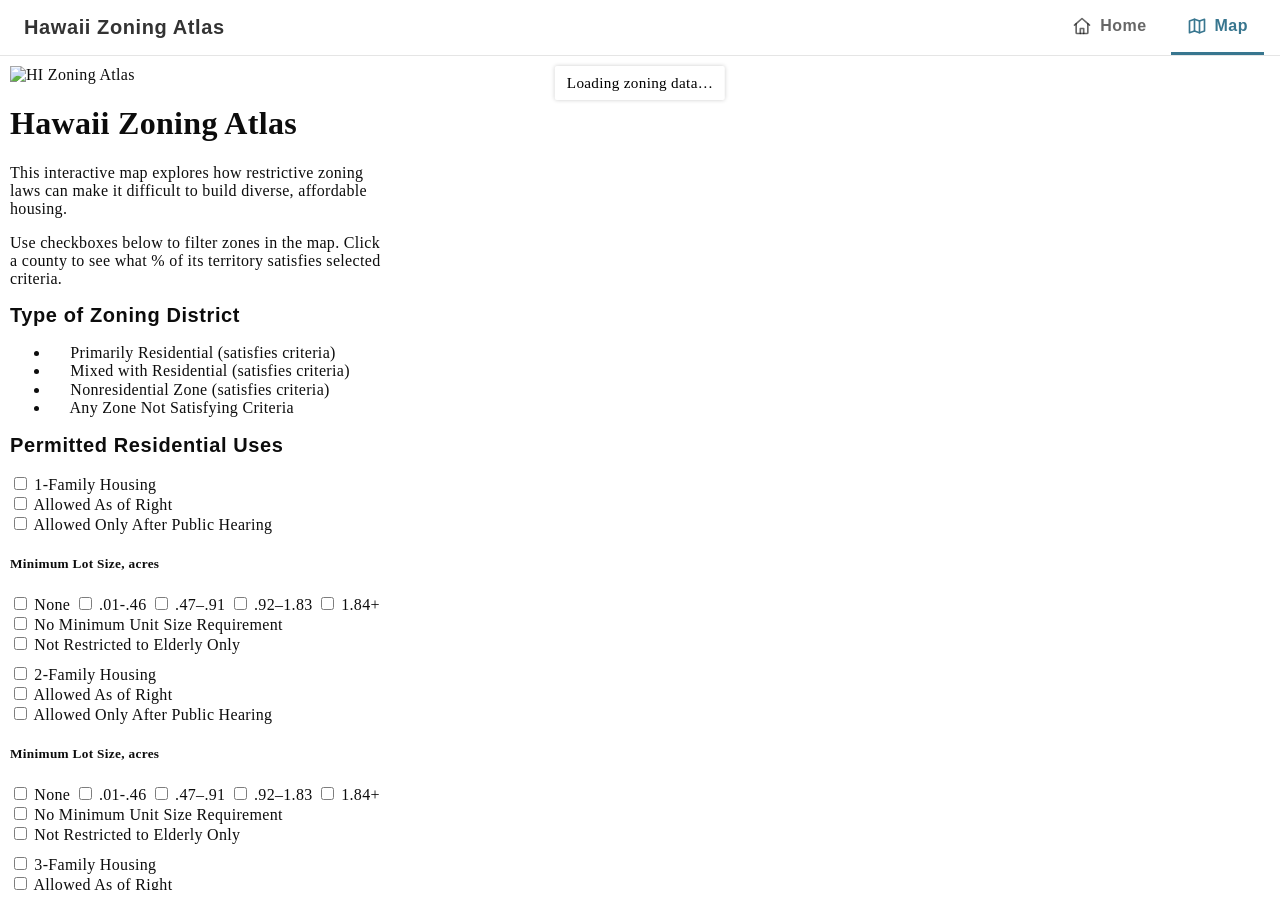
==== map/index.html @ 26841238 "Move the map to its own page at /map/ Co-Authored-By: Claude Opus 5.5 <noreply@anthropic.com>" ====
<!DOCTYPE html>
<html lang="en">

<head>
	<meta charset="utf-8" />
	<meta name="viewport" content="width=device-width, initial-scale=1.0" />
	<title>Map | Hawaii Zoning Atlas</title>
	<meta name="description"
		content="This interactive map explores how restrictive zoning laws can make it difficult to build diverse, affordable housing." />
	<!--  mic drop -->

	<!-- Paths start at the site's root, because this page lives at /map/ -->
	<link rel="shortcut icon" type="image/png" href="/favicon.png" />

	<link rel="stylesheet" href="https://unpkg.com/tachyons@4.12.0/css/tachyons.min.css" />
	<link rel="stylesheet" href="https://unpkg.com/leaflet@1.7.1/dist/leaflet.css" />
	<link rel="stylesheet" href="/style.css" />

	<script src="https://code.jquery.com/jquery-3.5.1.min.js"></script>
	<script src="https://unpkg.com/leaflet@1.7.1/dist/leaflet.js"></script>
	<script src="/scripts/leaflet-hash.js"></script>
	<script src="/scripts/leaflet-pattern.js"></script>
	<script src="/scripts/jquery.unserialize.js"></script>

	<!-- Driver.js for first-time tour -->
	<!-- Source: https://github.com/kamranahmedse/driver.js -->
	<script src="https://unpkg.com/driver.js@0.9.8/dist/driver.min.js"></script>
	<link rel="stylesheet" href="https://unpkg.com/driver.js@0.9.8/dist/driver.min.css"/>

	<!-- Load Esri Leaflet from CDN -->
	<script src="https://unpkg.com/esri-leaflet@2.5.2/dist/esri-leaflet.js"></script>

	<!-- Load Esri Leaflet Geocoder from CDN -->
	<link rel="stylesheet" href="https://unpkg.com/esri-leaflet-geocoder@2.3.3/dist/esri-leaflet-geocoder.css" />
	<script src="https://unpkg.com/esri-leaflet-geocoder@2.3.3/dist/esri-leaflet-geocoder.js"></script>

	<!-- Load Material icons -->
	<link href="https://fonts.googleapis.com/icon?family=Material+Icons" rel="stylesheet" />

	<!-- Typeface styling -->
	<link href="https://api.fontshare.com/v2/css?f[]=red-hat-display@700&f[]=zodiak@400&display=swap" rel="stylesheet">

	<!-- Google Analytics (gtag.js), set up in scripts/analytics.js -->
	<script src="/scripts/analytics.js" defer></script>

	<script src="/data/demographics.js"></script>
	<script src="/scripts/map.js"></script>
</head>

<body>
	<!-- Home · Map: a bottom tab bar on phones, the top bar on wider screens.
	     The same markup is in index.html. -->
	<nav class="tabBar" aria-label="Main">
		<a class="tabBarBrand" href="/">
			<img class="tabBarLogo" src="/img/hi-zoning-atlas-logo.png" alt="" />
			Hawaii Zoning Atlas
		</a>
		<ul class="tabList">
			<li>
				<a class="tabLink" href="/">
					<svg class="tabIcon" viewBox="0 0 24 24" fill="none" stroke="currentColor" stroke-width="2" stroke-linecap="round" stroke-linejoin="round" aria-hidden="true">
						<path d="m3 11 9-8 9 8" />
						<path d="M5 9.5V20a1 1 0 0 0 1 1h12a1 1 0 0 0 1-1V9.5" />
						<path d="M10 21v-6h4v6" />
					</svg>
					<span>Home</span>
				</a>
			</li>
			<li>
				<a class="tabLink" href="/map/" aria-current="page">
					<svg class="tabIcon" viewBox="0 0 24 24" fill="none" stroke="currentColor" stroke-width="2" stroke-linecap="round" stroke-linejoin="round" aria-hidden="true">
						<path d="M9 4 3 6v14l6-2 6 2 6-2V4l-6 2-6-2z" />
						<path d="M9 4v14" />
						<path d="M15 6v14" />
					</svg>
					<span>Map</span>
				</a>
			</li>
		</ul>
	</nav>

	<main>
	<div id="map" class="vw-100 vh-100"></div>

	<!-- Loading and error messages for the zoning data, announced to screen readers -->
	<p class="mapStatus" id="mapStatus" role="status">Loading zoning data…</p>

	<!-- Phones: announces the overlay status while the closed drawer hides it (see syncOverlayAnnouncement) -->
	<p class="clip" id="overlayStatusAnnounce" role="status"></p>

	<div class="pa3 shadow-1 dn bg-white" id="activeAreaCalculator"></div>

	<div id="sidebar" class="pa3 br1">
		<!-- Phones only: opens and closes the sidebar as a drawer (see setDrawerOpen) -->
		<button type="button" id="drawerToggle" aria-expanded="false" aria-controls="HiZoningAtlas">
			<span class="material-icons" aria-hidden="true">expand_less</span>
			<span class="drawerLabel">Filters &amp; overlays</span>
			<span id="drawerFilterCount"></span>
		</button>

		<div id="HiZoningAtlas">
		<div class="cf">
			<img class="sidebarLogo" src="/img/hi-zoning-atlas-logo.png" alt="HI Zoning Atlas" />
		</div>

		<h1 class="f3 mv2 black-90 dn">Hawaii Zoning Atlas</h1>

		<p class="f5 mv2">
			This interactive map explores how restrictive zoning laws can make it
			difficult to build diverse, affordable housing.
		</p>

		<p class="f6 mv2">
			Use checkboxes below to filter zones in the map. Click a county to see
			what % of its territory satisfies selected criteria.
		</p>

		<form id="form" class="f6 lh-title">
			<input type="hidden" name="townActive" value="" />

			<div id="TypeOfZoningDistrict">
				<h2 class="f5 mb1 black-40">Type of Zoning District</h2>

				<ul id="legend" class="list pl0 mt0">
					<li>
						<span class="square" title="R"></span> Primarily Residential
						<span class="black-40 i">(satisfies criteria)</span>
					</li>
					<li>
						<span class="square" title="M"></span> Mixed with Residential
						<span class="black-40 i">(satisfies criteria)</span>
					</li>
					<li>
						<span class="square" title="N"></span> Nonresidential Zone
						<span class="black-40 i">(satisfies criteria)</span>
					</li>
					<li>
						<span class="square" title="NS"></span> Any Zone Not Satisfying
						Criteria
					</li>
				</ul>
			</div>

			<div id="PermittedResidentialUses">
				<div class="cf mv1">
					<h2 class="f5 mv0 black-40 fl" id="PermittedResidentialUses">
						Permitted Residential Uses
					</h2>
					<!-- Shown while a housing filter or a county is active (see updateResetButton) -->
					<button type="button" class="fr pa0 bn material-icons dim black-50 bg-light-gray br-100" id="resetFilters"
						title="Clear filters" aria-label="Clear filters" hidden>clear</button>
				</div>

				<div class="filter-group">
					<label class="f5">
						<input type="checkbox" class="w1 h1 main-in-group" name="1F" value="" />
						<span>1-Family Housing</span>
					</label>

					<div class="pl1 subgroup dn pb2 bb b--black-10">
						<div class="at-least-one-checked pa1 br1">
							<label>
								<input type="checkbox" class="checked-by-default" name="1F" value="A" />
								Allowed As of Right
							</label>

							<br />

							<label>
								<input type="checkbox" class="checked-by-default" name="1F" value="AH" />
								Allowed Only After Public Hearing
							</label>
						</div>

						<h5 class="f6 mb0 mt2 black-80 pl1">Minimum Lot Size, acres</h5>
						<div class="at-least-one-checked pa1 br1">
							<label>
								<input type="checkbox" class="checked-by-default" name="1MLS" value="A" />
								None
							</label>

							<label>
								<input type="checkbox" class="checked-by-default" name="1MLS" value="B" />
								.01-.46
							</label>

							<label>
								<input type="checkbox" class="checked-by-default" name="1MLS" value="C" />
								.47–.91
							</label>

							<label>
								<input type="checkbox" class="checked-by-default" name="1MLS" value="D" />
								.92–1.83
							</label>

							<label>
								<input type="checkbox" class="checked-by-default" name="1MLS" value="E" />
								1.84+
							</label>
						</div>

						<div class="mt2 pa1">
							<label>
								<input type="checkbox" name="1MUS" value="0" />
								No Minimum Unit Size Requirement
							</label>

							<br />

							<label>
								<input type="checkbox" name="1E" value="No" />
								Not Restricted to Elderly Only
							</label>
						</div>
					</div>
				</div>

				<!-- 2-Family -->

				<div class="filter-group">
					<label class="f5">
						<input type="checkbox" name="2F" class="w1 h1 main-in-group" value="" />
						<span>2-Family Housing</span>
					</label>

					<div class="pl1 subgroup dn pb2 bb b--black-10">
						<div class="at-least-one-checked pa1 br1">
							<label>
								<input type="checkbox" class="checked-by-default" name="2F" value="A" />
								Allowed As of Right
							</label>

							<br />

							<label>
								<input type="checkbox" class="checked-by-default" name="2F" value="AH" />
								Allowed Only After Public Hearing
							</label>
						</div>

						<h5 class="f6 mb0 mt2 black-80 pl1">Minimum Lot Size, acres</h5>
						<div class="at-least-one-checked pa1 br1">
							<label>
								<input type="checkbox" class="checked-by-default" name="2MLS" value="A" />
								None
							</label>

							<label>
								<input type="checkbox" class="checked-by-default" name="2MLS" value="B" />
								.01-.46
							</label>

							<label>
								<input type="checkbox" class="checked-by-default" name="2MLS" value="C" />
								.47–.91
							</label>

							<label>
								<input type="checkbox" class="checked-by-default" name="2MLS" value="D" />
								.92–1.83
							</label>

							<label>
								<input type="checkbox" class="checked-by-default" name="2MLS" value="E" />
								1.84+
							</label>
						</div>

						<div class="mt2 pa1">
							<label>
								<input type="checkbox" name="2MUS" value="0" />
								No Minimum Unit Size Requirement
							</label>

							<br />

							<label>
								<input type="checkbox" name="2E" value="No" />
								Not Restricted to Elderly Only
							</label>
						</div>
					</div>
				</div>

				<!-- 3-Family -->

				<div class="filter-group">
					<label class="f5">
						<input type="checkbox" name="3F" class="w1 h1 main-in-group" value="" />
						<span>3-Family Housing</span>
					</label>

					<div class="pl1 subgroup dn pb2 bb b--black-10">
						<div class="at-least-one-checked pa1 br1">
							<label>
								<input type="checkbox" class="checked-by-default" name="3F" value="A" />
								Allowed As of Right
							</label>

							<br />

							<label>
								<input type="checkbox" class="checked-by-default" name="3F" value="AH" />
								Allowed Only After Public Hearing
							</label>
						</div>

						<h5 class="f6 mb0 mt2 black-80 pl1">Minimum Lot Size, acres</h5>
						<div class="at-least-one-checked pa1 br1">
							<label>
								<input type="checkbox" class="checked-by-default" name="3MLS" value="A" />
								None
							</label>

							<label>
								<input type="checkbox" class="checked-by-default" name="3MLS" value="B" />
								.01-.46
							</label>

							<label>
								<input type="checkbox" class="checked-by-default" name="3MLS" value="C" />
								.47–.91
							</label>

							<label>
								<input type="checkbox" class="checked-by-default" name="3MLS" value="D" />
								.92–1.83
							</label>

							<label>
								<input type="checkbox" class="checked-by-default" name="3MLS" value="E" />
								1.84+
							</label>
						</div>

						<div class="mt2 pa1">
							<label>
								<input type="checkbox" name="3MUS" value="0" />
								No Minimum Unit Size Requirement
							</label>

							<br />

							<label>
								<input type="checkbox" name="3E" value="No" />
								Not Restricted to Elderly Only
							</label>
						</div>
					</div>
				</div>

				<!-- 4+ Family -->

				<div class="filter-group">
					<label class="f5">
						<input type="checkbox" name="4F" class="w1 h1 main-in-group" value="" />
						<span>4+ Family Housing</span>
					</label>

					<div class="pl1 subgroup dn pb2 bb b--black-10">
						<div class="at-least-one-checked pa1 br1">
							<label>
								<input type="checkbox" class="checked-by-default" name="4F" value="A" />
								Allowed As of Right
							</label>

							<br />

							<label>
								<input type="checkbox" class="checked-by-default" name="4F" value="AH" />
								Allowed Only After Public Hearing
							</label>
						</div>

						<h5 class="f6 mb0 mt2 black-80 pl1">Minimum Lot Size, acres</h5>
						<div class="at-least-one-checked pa1 br1">
							<label>
								<input type="checkbox" class="checked-by-default" name="4MLS" value="A" />
								None
							</label>

							<label>
								<input type="checkbox" class="checked-by-default" name="4MLS" value="B" />
								.01-.46
							</label>

							<label>
								<input type="checkbox" class="checked-by-default" name="4MLS" value="C" />
								.47–.91
							</label>

							<label>
								<input type="checkbox" class="checked-by-default" name="4MLS" value="D" />
								.92–1.83
							</label>

							<label>
								<input type="checkbox" class="checked-by-default" name="4MLS" value="E" />
								1.84+
							</label>
						</div>

						<div class="mt2 pa1">
							<label>
								<input type="checkbox" name="4MUS" value="0" />
								No Minimum Unit Size Requirement
							</label>

							<br />

							<label>
								<input type="checkbox" name="4E" value="No" />
								Not Restricted to Elderly Only
							</label>
						</div>
					</div>
				</div>

				<div class="filter-group">
					<label class="f5">
						<input type="checkbox" class="w1 h1 main-in-group" name="AD" value="" />
						<span>Accessory Dwelling Units</span>
					</label>

					<div class="pl1 subgroup dn pb2 bb b--black-10">
						<div class="at-least-one-checked pa1 br1">
							<label>
								<input type="checkbox" class="checked-by-default" name="AD" value="A" />
								Allowed As of Right
							</label>

							<br />

							<label>
								<input type="checkbox" class="checked-by-default" name="AD" value="AH" />
								Allowed Only After Public Hearing
							</label>
						</div>

						<h5 class="f6 mb0 mt2 black-80 pl1">Occupancy Requirements</h5>
						<div class="ph1">
							<label>
								<input type="checkbox" name="AOwn" value="No" /> Allows
								Non-Owner Occupancy
							</label>
							<br />

							<label>
								<input type="checkbox" name="AFam" value="No" /> Allows
								Non-Family/Non-Employees
							</label>
							<br />

							<label>
								<input type="checkbox" name="ARent" value="No" /> Allows
								Renters
							</label>
							<br />

							<label>
								<input type="checkbox" name="AEld" value="No" /> Not
								Restricted to Elderly Only
							</label>
						</div>

						<h5 class="f6 mb0 mt2 black-80 pl1">Physical Requirements</h5>
						<div class="ph1">
							<label>
								<input type="checkbox" name="APrim" value="No" /> Not
								Restricted to Primary Structure
							</label>
							<br />

							<label>
								<input type="checkbox" name="ASize" value="No" /> No Maximum
								Size Limitation
							</label>
						</div>
					</div>
				</div>
			</div>

			<div id="Overlays">
				<h2 class="f5 mb1 black-40">Overlays</h2>
				<!-- Overlay loading and error messages, announced to screen readers -->
				<p class="overlayStatus" id="overlayStatus" role="status"></p>

				<label class="f5"
					title="Includes ponds, lakes, oceans, swamps, and the area covered by large rivers, streams, and/or canals. Data from USG National Hydrography Dataset-Hawaii.">
					<input type="checkbox" class="h1 w1 main-in-group" name="Overlay" value="hydro" />
					Waterways
				</label>

				<br />

				<label class="f5" title="Federal Government Owned Lands">
					<input type="checkbox" class="h1 w1 main-in-group" name="Overlay" value="federal" />
					Federal Lands
				</label>

				<br />

				<label class="f5" title="State Government Land Ownership">
					<input type="checkbox" class="h1 w1 main-in-group" name="Overlay" value="state" />
					State Lands
				</label>

				<br />

				<label class="f5"
					title="DHHL Lands are lands held in trust by the State of Hawaii for the benefit of Native Hawaiians. Data from DHHL.">
					<input type="checkbox" class="h1 w1 main-in-group" name="Overlay" value="DHHL" />
					DHHL Lands
				</label>

				<!-- <br /> -->

				<!-- <label class="f5" title="">
						<input
							type="checkbox"
							class="h1 w1 main-in-group"
							name="Overlay"
							value="sewer"
						/>
						Sewer Service Areas
					</label> -->

				<div class="filter-group">
					<label class="f5">
						<input type="checkbox" class="h1 w1 main-in-group" name="Overlay" value="transit" />
						Transit Stations (Rail)
					</label>

					<div class="pl1 dn subgroup pb2 bb b--black-10">
						<span class="f6 black-50 ml3 pl1 i">Circles represent 0.5-mile radius</span>
					</div>
				</div>
	
				<label class="f5"
					title="House">
					<input type="checkbox" class="h1 w1 main-in-group" name="Overlay" value="house" checked/>
					House District
				</label>

				<br />

				<label class="f5" 
					title="Senate">
          <input type="checkbox" class="h1 w1 main-in-group" name="Overlay"
          value="senate" 
		  checked/>
          Senate Districts
        </label>		

			<div id="ZoneOpacity">
				<h2 class="f5 mb1 black-40">Zone Opacity</h2>
				<input type="range" min="1" max="100" value="90" name="opacity" />
			</div>
		</form>

		<p class="black-40 f6 mb0">
			This map was created to support the
			<a href="http://www.zoningatlas.org/" class="link dim black-50 underline" target="_blank">National Zoning
				Atlas</a>
			movement, with support from
			<a href="https://codewithaloha.org/" class="link dim black-50 underline" target="_blank">Code with
				Aloha</a>,
			Faith Action, and the
			<a href="https://www.mercatus.org" class="link dim black-50 underline" target="_blank">Mercatus Center</a>.
		</p>
		<p class="black-40 f6 mb0">
			Data and code hosted open-source on <a href="https://github.com/boobeh123/HawaiiZoningAtlas"
				class="link dim black-50 underline" target="_blank">GitHub</a>.
		</p>
		</div>
	</div>
	</main>
</body>
</html>
---- style.css ----
:root {
  /* Colors. Text and lines are black at different strengths, so they read
     on the white panels and over the map alike. */
  --colorSurface: white;
  --colorInk: black;
  --colorText: rgba(0, 0, 0, 0.8);
  --colorTextSoft: rgba(0, 0, 0, 0.7);
  --colorTextMuted: rgba(0, 0, 0, 0.6);
  --colorTextFaint: rgba(0, 0, 0, 0.5);
  --colorBorderStrong: rgba(0, 0, 0, 0.35);
  --colorBorder: rgba(0, 0, 0, 0.1);
  --colorShadow: rgba(0, 0, 0, 0.2);
  --colorRule: #333;
  /* Error text, 7.3:1 contrast on white */
  --colorError: #b00020;
  /* The House and Senate lines' colors (see map.js), for their labels */
  --colorHouse: #e06aaa;
  --colorSenate: #f8f807;
  /* The logo's darker teal, deepened to 5:1 against white, so text in it and
     white text on it both pass */
  --colorBrand: #38768f;
  --colorBrandDark: #2e667c;
  /* The zone colors, for the key on the Home page. They match zone2color in
     map.js, which colors the map and its legend. */
  --colorZoneResidential: #bb22ca;
  --colorZoneMixed: #4a2b83;
  --colorZoneNonresidential: #aa75b6;
  --colorZoneNotSatisfying: #d0d0d0;

  --fontBody: 'Zodiak', serif;
  --fontHeading: 'Red Hat Display', sans-serif;

  /* Font sizes, smallest to largest. Base is the body text. */
  --fontSize3xs: 10px;
  --fontSize2xs: 12px;
  --fontSizeXs: 13px;
  --fontSizeSm: 14px;
  --fontSizeBase: 16px;
  --fontSizeLg: 20px;
  --fontSizeXl: 24px;
  --fontSize2xl: 32px;

  --spaceXs: 6px;
  --spaceSm: 0.5rem;
  --spaceMd: 1rem;
  --spaceLg: 1.5rem;
  --spaceXl: 2.5rem;

  /* Wider screens: the floating boxes' distance from the screen's edges, the
     sidebar's width, and the area panel's width */
  --edgeGap: 10px;
  --sidebarWidth: 380px;
  --areaPanelWidth: 340px;

  /* The navbar (see Tab bar): the top bar on wider screens, and on phones the
     bottom tab bar plus the home indicator's safe area under it */
  --topBarHeight: 3.5rem;
  --tabBarHeight: 3.75rem;
  --tabBarSpace: calc(var(--tabBarHeight) + env(safe-area-inset-bottom));
  /* Where the map starts: under the top bar, or at the very top on phones */
  --mapTop: var(--topBarHeight);

  /* Phone drawer (see Media queries): the bar that always shows, and the
     share of the screen above the tab bar that the drawer takes when open.
     During the tour it opens lower, which leaves room above it for the tour's
     popovers pinned at the top. map.js reads --drawerOpenShare to pan the map. */
  --drawerBarHeight: 48px;
  --drawerOpenShare: 0.7;
  --drawerTourShare: 0.45;
  --drawerOpenHeight: calc(var(--drawerOpenShare) * (100dvh - var(--tabBarSpace)));
  --drawerTourHeight: calc(var(--drawerTourShare) * (100dvh - var(--tabBarSpace)));
  /* Phone layout (see Media queries): the map fills the screen above the
     drawer's bar and the tab bar, and floating boxes keep this gap from the
     screen edge */
  --phoneMapHeight: calc(100dvh - var(--drawerBarHeight) - var(--tabBarSpace));
  --phoneGap: 8px;
  /* Leaflet's zoom buttons plus a gap, so boxes along the top stop short of them */
  --zoomButtonsClearance: 54px;
  /* Tallest a district's note gets in the area panel before it scrolls */
  --noteMaxHeight: 12em;
}

body {
  padding: 0;
  margin: 0;
  font-family: var(--fontBody);
  font-size: var(--fontSizeBase);
  letter-spacing: 0.02em;
}
/* html, body, #map {
  height: 100%;
  width: 100vw;
} */

h2 {
  font-family: var(--fontHeading);
  font-size: var(--fontSizeLg);
  letter-spacing: 0.03em;
}

/* The map fills the screen under the top bar. The ID beats the vh-100 class
   in the markup. */
#map {
  height: calc(100vh - var(--mapTop));
}

#sidebar {
  z-index: 999 !important;
  position: absolute;
  width: var(--sidebarWidth);
  max-height: calc(100vh - var(--mapTop) - 2 * var(--edgeGap));
  overflow-y: scroll;
  background-color: var(--colorSurface);
  top: calc(var(--mapTop) + var(--edgeGap));
  left: var(--edgeGap);
  opacity: 0.95;
}

.leaflet-control-layers .driver-fix-stacking {
  z-index: 999 !important;
}

.square {
  height: 16px;
  width: 16px;
  display: inline-block;
  border-radius: 2px;
  vertical-align: middle;
}

.leaflet-interactive:hover {
  opacity: 0.8;
}

label {
  cursor: pointer;
}

label:hover {
  opacity: 0.8;
}

.subgroup {
  margin-bottom: 10px;
}

.main-in-group:checked ~ span {
  font-weight: bold;
  color: var(--colorText);
}

hr {
  border-top: 1px solid var(--colorRule);
  border-bottom: 0;
}

#activeAreaCalculator {
  position: absolute;
  top: calc(var(--mapTop) + var(--edgeGap));
  width: var(--areaPanelWidth);
  margin-left: calc(var(--areaPanelWidth) / -2);
  left: 50%;
  z-index: 999;
  font-size: 0.95em;
}

/* Row of county stats under the area calculation */
.areaStats {
  display: flex;
  font-size: var(--fontSizeXs);
}

/* Two classes so this outranks the 24px in Google's .material-icons rule */
.areaStats .statIcon {
  font-size: var(--fontSizeBase);
}

/* The clicked district under the county stats (see buildDistrictDetails) */
.districtDetails {
  margin-top: 0.75em;
  padding-top: 0.75em;
  border-top: 1px solid var(--colorBorder);
  font-size: var(--fontSizeXs);
}

.districtName {
  margin: 0;
  font-weight: bold;
}

.districtFlags {
  margin: 0.25em 0 0;
  color: var(--colorTextMuted);
}

/* Keeps the notes' own line breaks, and scrolls when a note runs long */
.districtNote {
  margin: 0.25em 0 0;
  max-height: var(--noteMaxHeight);
  overflow-y: auto;
  white-space: pre-line;
}

/* Loading and error message at the top of the map */
.mapStatus {
  position: absolute;
  top: calc(var(--mapTop) + var(--edgeGap));
  left: 50%;
  transform: translateX(-50%);
  z-index: 999;
  margin: 0;
  padding: 8px 12px;
  background-color: var(--colorSurface);
  border-radius: 2px;
  box-shadow: 0 0 4px var(--colorShadow);
  font-size: 0.95em;
}

/* With nothing to say, the box disappears. The element stays on the page
   because screen readers watch it for changes. */
.mapStatus:empty {
  padding: 0;
  box-shadow: none;
}

/* Loading and error line under the Overlays heading */
.overlayStatus {
  margin: 0;
  font-size: var(--fontSizeSm);
  color: var(--colorTextSoft);
}

.statusError {
  color: var(--colorError);
}

.leaflet-control-layers-expanded {
  border: 1px solid var(--colorSurface);
  border-radius: 2px;
}

#resetFilters {
  cursor: pointer;
  font-size: var(--fontSizeLg);
}

/* Google's .material-icons rule sets display: inline-block, which would beat
   the hidden attribute (see updateResetButton) */
#resetFilters[hidden] {
  display: none;
}

/* The drawer's bar and the area card's toggle are for phones only (see Media
   queries) */
#drawerToggle,
.areaCardToggle {
  display: none;
}

.leaflet-tooltip {
  width: 230px;
  white-space: normal !important;
}

/* Tooltip title */
.t-t {
  margin: 0;
  padding: 0;
  color: var(--colorTextFaint);
  font-size: 1em;
}

.t-t:not(:first-child) {
  margin-top: 5px;
}

/* House and Senate district labels. They ignore the mouse (Leaflet tooltips
   do by default), so clicks still reach the zones underneath. The !important
   beats the zone tooltips' white-space rule above. */
.leaflet-tooltip.districtLabel {
  width: auto;
  white-space: nowrap !important;
  padding: 1px var(--spaceXs);
  border: 1px solid var(--colorBorderStrong);
  border-radius: 9px;
  box-shadow: none;
  color: var(--colorInk);
  font-size: var(--fontSize2xs);
  font-weight: bold;
  line-height: 1.4;
}

/* Filled with each overlay's line color: black text is 6.8:1 on the pink
   and 18:1 on the yellow */
.leaflet-tooltip.houseLabel {
  background-color: var(--colorHouse);
}

.leaflet-tooltip.senateLabel {
  background-color: var(--colorSenate);
}

/* Hidden while the label has no room on screen (see updateDistrictLabels).
   visibility, not display: Leaflet centers each label using its size, and a
   display: none label has no size, so it would drift off its spot. */
.leaflet-tooltip.districtLabelHidden {
  visibility: hidden;
}

#driver-popover-item {
  max-width: 450px !important;
}

#driver-popover-item * {
  font-family: var(--fontBody) !important;
  font-size: var(--fontSizeBase) !important;
  letter-spacing: 0.02em;
}

.bb-dotted {
  border-bottom: 1px dotted var(--colorRule);
}

.sidebarLogo {
  width: auto;
  height: 45px;
}

/**************************************************************
Tab bar
***************************************************************/
/* Home · Map. It's the top bar on wider screens. On phones it moves to the
   bottom, within thumb reach (see Media queries). */
.tabBar {
  position: relative;
  z-index: 1100; /* Above Leaflet's controls (1000) and the phone drawer (1001) */
  display: flex;
  align-items: center;
  justify-content: space-between;
  gap: var(--spaceMd);
  box-sizing: border-box;
  height: var(--topBarHeight);
  padding: 0 var(--spaceMd);
  border-bottom: 1px solid var(--colorBorder);
  background-color: var(--colorSurface);
}

.tabBarBrand,
.siteBrand {
  display: inline-flex;
  align-items: center;
  gap: var(--spaceSm);
  min-height: 44px;
  color: var(--colorText);
  font-family: var(--fontHeading);
  font-size: var(--fontSizeLg);
  font-weight: bold;
  letter-spacing: 0.03em;
  text-decoration: none;
}

.tabBarLogo,
.siteLogo {
  width: auto;
  height: 2.25rem;
}

.tabList {
  display: flex;
  gap: var(--spaceSm);
  height: 100%;
  margin: 0;
  padding: 0;
  list-style: none;
}

.tabLink {
  display: flex;
  align-items: center;
  gap: var(--spaceSm);
  box-sizing: border-box;
  height: 100%;
  padding: 0 var(--spaceMd);
  border-bottom: 3px solid transparent;
  color: var(--colorTextMuted);
  font-family: var(--fontHeading);
  font-size: var(--fontSizeBase);
  font-weight: bold;
  letter-spacing: 0.03em;
  text-decoration: none;
}

/* The current tab gets a bar as well as color, so it doesn't rely on color alone */
.tabLink[aria-current='page'] {
  border-bottom-color: var(--colorBrand);
  color: var(--colorBrand);
}

.tabLink:focus-visible,
.tabBarBrand:focus-visible,
.siteBrand:focus-visible {
  outline: 2px solid var(--colorBrand);
  outline-offset: -4px;
}

.tabIcon {
  flex: none;
  width: 1.25rem;
  height: 1.25rem;
}

/**************************************************************
Home
***************************************************************/
/* Phones only: the brand at the top of Home (see Media queries). Wider
   screens show it in the top bar. */
.siteHeader {
  display: none;
}

.homePage {
  max-width: 42rem;
  margin: 0 auto;
  padding: var(--spaceXl) var(--spaceMd) var(--spaceLg);
  color: var(--colorText);
  line-height: 1.6;
}

.homeTitle {
  margin: 0 0 var(--spaceMd);
  font-family: var(--fontHeading);
  font-size: var(--fontSize2xl);
  letter-spacing: 0.02em;
  line-height: 1.2;
}

.homeLead {
  margin: 0 0 var(--spaceLg);
  font-size: var(--fontSizeLg);
}

/* Open the map: white on the brand teal, 5:1 */
.buttonLink {
  display: inline-flex;
  align-items: center;
  min-height: 48px;
  padding: 0 var(--spaceLg);
  border-radius: 6px;
  background-color: var(--colorBrand);
  color: var(--colorSurface);
  font-family: var(--fontHeading);
  font-size: var(--fontSizeBase);
  font-weight: bold;
  letter-spacing: 0.03em;
  text-decoration: none;
}

.buttonLink:focus-visible {
  outline: 3px solid var(--colorBrand);
  outline-offset: 3px;
}

.homeSection {
  margin-top: var(--spaceXl);
}

.homeSection h2 {
  margin: 0 0 var(--spaceSm);
  font-size: var(--fontSizeXl);
}

.homePage a:not(.buttonLink),
.homeFooter a {
  color: var(--colorBrand);
}

/* The zone colors, as on the map's legend */
.zoneKey {
  margin: 0 0 var(--spaceMd);
  padding: 0;
  list-style: none;
}

.zoneKey li {
  display: flex;
  align-items: baseline;
  gap: var(--spaceSm);
  margin-bottom: var(--spaceXs);
}

.zoneSwatch {
  display: inline-block;
  flex: none;
  width: 1em;
  height: 1em;
  border-radius: 2px;
  vertical-align: -0.125em;
}

/* The gray swatch sits inside a sentence */
p .zoneSwatch {
  margin-right: 0.25em;
}

.zoneSwatchResidential {
  background-color: var(--colorZoneResidential);
}

.zoneSwatchMixed {
  background-color: var(--colorZoneMixed);
}

.zoneSwatchNonresidential {
  background-color: var(--colorZoneNonresidential);
}

.zoneSwatchNotSatisfying {
  background-color: var(--colorZoneNotSatisfying);
}

/* "Try it" cards, each a link that opens the map already set up */
.tryList {
  display: grid;
  gap: var(--spaceMd);
  margin: var(--spaceMd) 0 0;
  padding: 0;
  list-style: none;
}

.tryCard {
  padding: var(--spaceMd);
  border: 1px solid var(--colorBorder);
  border-radius: 8px;
}

.tryCard h3 {
  margin: 0 0 var(--spaceXs);
  font-family: var(--fontHeading);
  font-size: var(--fontSizeBase);
  letter-spacing: 0.02em;
  line-height: 1.4;
}

.tryCard p {
  margin: 0 0 var(--spaceSm);
}

/* A full-size touch target, though it reads as a text link */
.tryLink {
  display: inline-flex;
  align-items: center;
  gap: 0.3em;
  min-height: 44px;
  font-family: var(--fontHeading);
  font-weight: bold;
  letter-spacing: 0.03em;
}

.homeFooter {
  max-width: 42rem;
  margin: 0 auto;
  padding: var(--spaceLg) var(--spaceMd);
  border-top: 1px solid var(--colorBorder);
  color: var(--colorTextMuted);
  font-size: var(--fontSizeSm);
  line-height: 1.6;
}

.homeFooter p {
  margin: 0;
}

/**************************************************************
Media queries
***************************************************************/

/* Phones: the map fills the screen above a drawer that holds the sidebar,
   and the tab bar sits along the bottom. initMap() uses the same 600px
   breakpoint to start phones zoomed out. */
@media screen and (max-width: 600px) {
  /* No top bar on phones, so the map starts at the very top */
  :root {
    --mapTop: 0px;
  }

  /* The tab bar moves to the bottom. Its height includes its top border and
     the home indicator's safe area, so it's exactly --tabBarSpace. */
  .tabBar {
    position: fixed;
    right: 0;
    bottom: 0;
    left: 0;
    height: var(--tabBarSpace);
    padding: 0 0 env(safe-area-inset-bottom);
    border-top: 1px solid var(--colorBorder);
    border-bottom: 0;
  }

  .tabBarBrand {
    display: none;
  }

  .tabList {
    display: grid;
    grid-auto-columns: 1fr;
    grid-auto-flow: column;
    gap: 0;
    width: 100%;
  }

  .tabLink {
    flex-direction: column;
    justify-content: center;
    gap: var(--spaceXs);
    padding: 0;
    border-top: 3px solid transparent;
    border-bottom: 0;
    font-size: var(--fontSizeSm);
    line-height: 1;
  }

  .tabLink[aria-current='page'] {
    border-top-color: var(--colorBrand);
  }

  .tabIcon {
    width: 1.5rem;
    height: 1.5rem;
  }

  /* Home: the brand at the top, and room at the bottom for the tab bar */
  .siteHeader {
    display: flex;
    align-items: center;
    padding: calc(var(--spaceSm) + env(safe-area-inset-top)) var(--spaceMd) var(--spaceSm);
    border-bottom: 1px solid var(--colorBorder);
  }

  .homeBody {
    padding-bottom: var(--tabBarSpace);
  }

  .homePage {
    padding-top: var(--spaceLg);
  }

  /* Ending above the drawer's bar keeps the Map/Satellite switch and the
     credits clear of it */
  #map {
    height: var(--phoneMapHeight);
  }

  /* The sidebar becomes a drawer just above the tab bar. Closed, only its bar
     shows (see setDrawerOpen). It grows instead of sliding, because Driver.js
     turns off transforms on the parents of the tour's highlighted elements.
     Open, it covers part of the map, so it goes above Leaflet's controls
     (z-index 1000). The !important beats the one in the #sidebar rule
     above. */
  #sidebar {
    z-index: 1001 !important;
    top: auto;
    bottom: var(--tabBarSpace);
    left: 0;
    display: flex;
    flex-direction: column;
    width: 100%;
    height: var(--drawerBarHeight);
    max-height: none;
    padding: 0;
    /* clip, unlike hidden, can't be scrolled, so a rotation or a #link can't
       shift the bar out of place. hidden is the fallback for older Safari. */
    overflow: hidden;
    overflow: clip;
    border-radius: 0;
    opacity: 1;
    box-shadow: 0 -2px 6px var(--colorShadow);
    transition: height 0.2s ease-out;
  }

  /* Open, it leaves the top of the map showing, so the filters' effect stays
     in view */
  #sidebar.drawerOpen {
    height: var(--drawerOpenHeight);
  }

  #sidebar.drawerOpen.drawerTour {
    height: var(--drawerTourHeight);
  }

  /* For changes that happen at once, like the tour's */
  #sidebar.drawerNoTransition {
    transition: none;
  }

  /* Its side padding matches the drawer's contents, so the label lines up
     with them */
  #drawerToggle {
    display: flex;
    flex: none;
    align-items: center;
    gap: var(--spaceXs);
    width: 100%;
    height: var(--drawerBarHeight);
    padding: 0 var(--spaceMd);
    border: 0;
    background-color: var(--colorSurface);
    color: var(--colorText);
    font-family: var(--fontHeading);
    font-size: var(--fontSizeBase);
    font-weight: bold;
    letter-spacing: 0.03em;
    text-align: left;
    white-space: nowrap;
    cursor: pointer;
  }

  #sidebar.drawerOpen #drawerToggle {
    border-bottom: 1px solid var(--colorBorder);
  }

  /* On the narrowest phones the label gives way to the count */
  .drawerLabel {
    min-width: 0;
    overflow: hidden;
    text-overflow: ellipsis;
  }

  /* How many housing filters are on, at the bar's right end */
  #drawerFilterCount {
    flex: none;
    margin-left: auto;
    color: var(--colorTextMuted);
    font-size: var(--fontSizeSm);
  }

  /* Focus rings go inside the buttons, because the drawer and the area card
     clip anything outside their edges */
  #drawerToggle:focus-visible,
  .areaCardToggle:focus-visible {
    outline: 2px solid currentColor;
    outline-offset: -4px;
  }

  /* The drawer's contents scroll on their own, under the bar */
  #HiZoningAtlas {
    flex: 1;
    min-height: 0;
    overflow-y: auto;
    padding: var(--spaceMd);
  }

  /* Across the top of the map, clear of the zoom buttons */
  #activeAreaCalculator {
    left: var(--phoneGap);
    right: var(--zoomButtonsClearance);
    width: auto;
    margin-left: 0;
  }

  /* The area card keeps to the top of the map, so the middle stays free for
     tapping. It scrolls as one box, rather than a note box scrolling inside
     a scrolling panel. */
  #activeAreaCalculator {
    max-height: calc(var(--phoneMapHeight) * 0.4);
    overflow-y: auto;
  }

  /* With the drawer open, the card fits in the strip of map above it */
  body:has(#sidebar.drawerOpen) #activeAreaCalculator {
    max-height: calc(100dvh - var(--tabBarSpace) - var(--drawerOpenHeight) - var(--edgeGap) - var(--phoneGap));
  }

  :root {
    --noteMaxHeight: none;
  }

  /* Phones have no tooltip, so the card leads with the county's percentage
     and the tapped district, above the county stats. :not(.dn) keeps
     Tachyons' dn able to hide the card. */
  #activeAreaCalculator:not(.dn) {
    display: flex;
    flex-direction: column;
  }

  /* The card's header: the percentage, and the button that expands the card
     (see buildAreaCardToggle) */
  .areaCardToggle {
    display: flex;
    order: -2;
    align-items: center;
    justify-content: space-between;
    gap: var(--spaceXs);
    /* Reaches into the card's 1rem padding (Tachyons' pa3), so the whole top
       of the card is a 48px touch target while the text stays put */
    width: calc(100% + 2 * var(--spaceMd));
    margin: calc(-1 * var(--spaceMd)) calc(-1 * var(--spaceMd)) calc(-1 * var(--spaceSm));
    padding: var(--spaceMd) var(--spaceMd) var(--spaceSm);
    border: 0;
    background: none;
    color: inherit;
    font: inherit;
    font-weight: bold;
    letter-spacing: inherit;
    text-align: left;
    cursor: pointer;
  }

  .districtDetails {
    order: -1;
    margin: 0.5em 0 0;
    padding: 0 0 0.75em;
    border-top: 0;
    border-bottom: 1px solid var(--colorBorder);
  }

  #activeAreaCalculator .areaSummary {
    margin-top: 0.75em;
  }

  /* Collapsed, the card shows just the percentage, the district's name, and
     the first line of its note */
  #activeAreaCalculator:not(.areaExpanded) .areaSummary,
  #activeAreaCalculator:not(.areaExpanded) .areaStats,
  #activeAreaCalculator:not(.areaExpanded) .districtFlags {
    display: none;
  }

  #activeAreaCalculator:not(.areaExpanded) .districtDetails {
    padding-bottom: 0;
    border-bottom: 0;
  }

  #activeAreaCalculator:not(.areaExpanded) .districtNote {
    overflow: hidden;
    white-space: nowrap;
    text-overflow: ellipsis;
  }

  /* Two classes to match Leaflet's own rule, which this file loads after */
  .leaflet-container .leaflet-control-attribution {
    font-size: var(--fontSize3xs);
  }

  /* There's no room beside the sidebar for the tour's popovers, so each one
     sits across the top of the screen and scrolls when it's long. The
     !important beats the position Driver.js sets inline. */
  #driver-popover-item {
    top: var(--phoneGap) !important;
    right: var(--phoneGap) !important;
    bottom: auto !important;
    left: var(--phoneGap) !important;
    min-width: 0 !important;
    max-width: none !important;
    max-height: calc(100dvh - 2 * var(--phoneGap));
    overflow-y: auto;
  }

  /* The popover's arrow would point at the wrong place. driver.min.css loads
     after this file, hence the !important */
  #driver-popover-item .driver-popover-tip {
    display: none !important;
  }
}

/* Tablets and phones held sideways: below 1140px wide, the centered area
   panel would slide under the sidebar, so it sits beside it instead: past
   the sidebar's offset and width, plus a gap the size of that offset. */
@media screen and (min-width: 601px) and (max-width: 1139px) {
  #activeAreaCalculator {
    left: calc(2 * var(--edgeGap) + var(--sidebarWidth));
    right: var(--zoomButtonsClearance);
    width: auto;
    margin-left: 0;
  }
}

/* Hover effects only with a mouse, so they don't stay stuck after a tap */
@media (hover: hover) {
  .tabLink:hover {
    color: var(--colorText);
  }

  .tabLink[aria-current='page']:hover {
    color: var(--colorBrand);
  }

  .buttonLink:hover {
    background-color: var(--colorBrandDark);
  }
}

@media (prefers-reduced-motion: reduce) {
  *,
  *::before,
  *::after {
    animation-duration: 0.01ms !important;
    animation-iteration-count: 1 !important;
    transition-duration: 0.01ms !important;
    scroll-behavior: auto !important;
  }
}
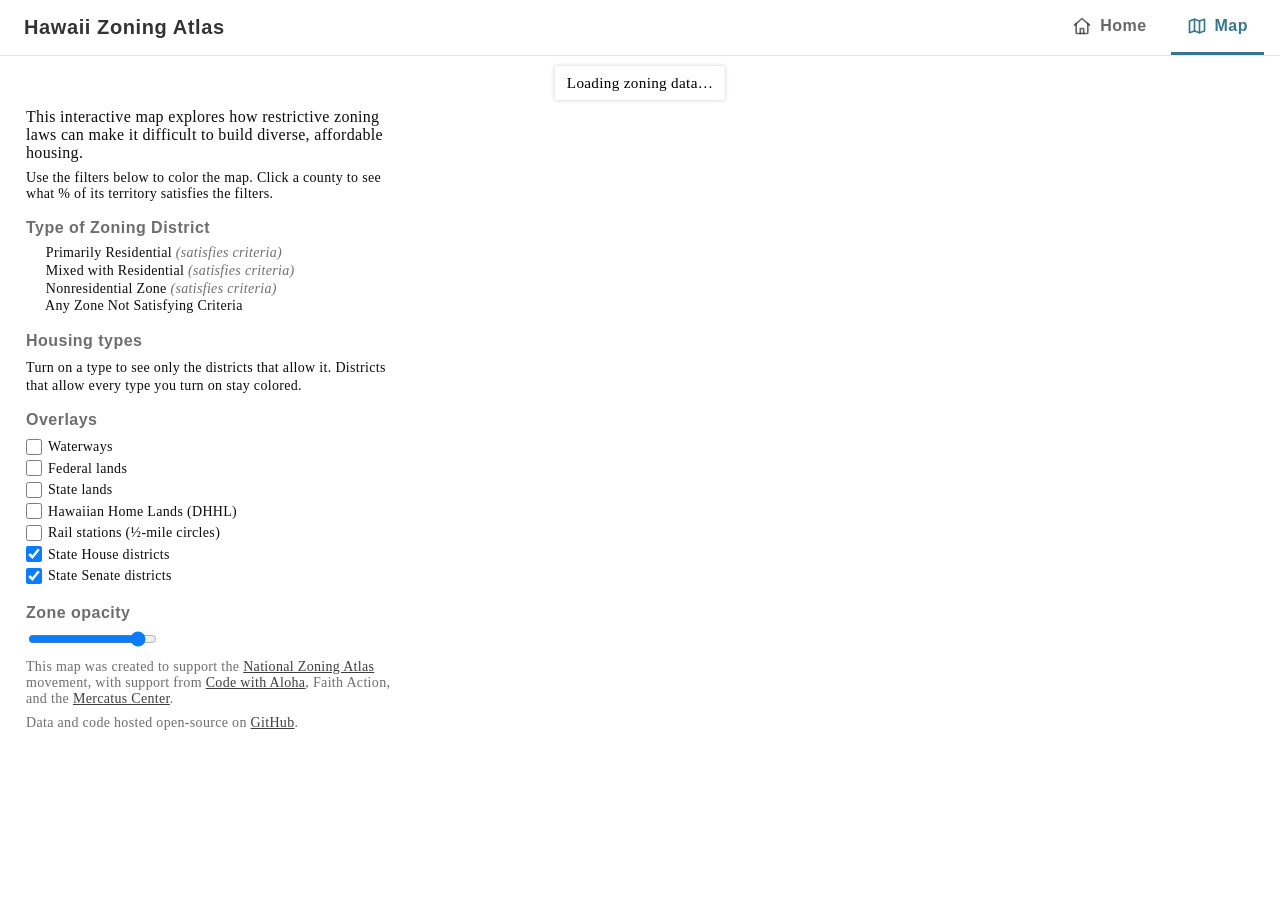
==== commit d3999dbf: "Rebuild the map sidebar as plain, accessible HTML Co-Authored-By: Claude Opus 5.5 <noreply@anthropic" ====
--- a/map/index.html
+++ b/map/index.html
@@ -90,7 +90,7 @@
 
 	<div class="pa3 shadow-1 dn bg-white" id="activeAreaCalculator"></div>
 
-	<div id="sidebar" class="pa3 br1">
+	<div id="sidebar">
 		<!-- Phones only: opens and closes the sidebar as a drawer (see setDrawerOpen) -->
 		<button type="button" id="drawerToggle" aria-expanded="false" aria-controls="HiZoningAtlas">
 			<span class="material-icons" aria-hidden="true">expand_less</span>
@@ -99,480 +99,116 @@
 		</button>
 
 		<div id="HiZoningAtlas">
-		<div class="cf">
-			<img class="sidebarLogo" src="/img/hi-zoning-atlas-logo.png" alt="HI Zoning Atlas" />
-		</div>
-
-		<h1 class="f3 mv2 black-90 dn">Hawaii Zoning Atlas</h1>
-
-		<p class="f5 mv2">
-			This interactive map explores how restrictive zoning laws can make it
-			difficult to build diverse, affordable housing.
-		</p>
-
-		<p class="f6 mv2">
-			Use checkboxes below to filter zones in the map. Click a county to see
-			what % of its territory satisfies selected criteria.
-		</p>
-
-		<form id="form" class="f6 lh-title">
-			<input type="hidden" name="townActive" value="" />
-
-			<div id="TypeOfZoningDistrict">
-				<h2 class="f5 mb1 black-40">Type of Zoning District</h2>
-
-				<ul id="legend" class="list pl0 mt0">
-					<li>
-						<span class="square" title="R"></span> Primarily Residential
-						<span class="black-40 i">(satisfies criteria)</span>
-					</li>
-					<li>
-						<span class="square" title="M"></span> Mixed with Residential
-						<span class="black-40 i">(satisfies criteria)</span>
-					</li>
-					<li>
-						<span class="square" title="N"></span> Nonresidential Zone
-						<span class="black-40 i">(satisfies criteria)</span>
-					</li>
-					<li>
-						<span class="square" title="NS"></span> Any Zone Not Satisfying
-						Criteria
-					</li>
-				</ul>
-			</div>
-
-			<div id="PermittedResidentialUses">
-				<div class="cf mv1">
-					<h2 class="f5 mv0 black-40 fl" id="PermittedResidentialUses">
-						Permitted Residential Uses
-					</h2>
-					<!-- Shown while a housing filter or a county is active (see updateResetButton) -->
-					<button type="button" class="fr pa0 bn material-icons dim black-50 bg-light-gray br-100" id="resetFilters"
-						title="Clear filters" aria-label="Clear filters" hidden>clear</button>
+			<img class="sidebarLogo" src="/img/hi-zoning-atlas-logo.png" alt="" />
+			<h1 class="visuallyHidden">Hawaii Zoning Atlas map</h1>
+
+			<p class="sidebarIntro">
+				This interactive map explores how restrictive zoning laws can make it
+				difficult to build diverse, affordable housing.
+			</p>
+
+			<p class="sidebarHelp">
+				Use the filters below to color the map. Click a county to see
+				what % of its territory satisfies the filters.
+			</p>
+
+			<form id="form">
+				<input type="hidden" name="townActive" value="" />
+
+				<section id="TypeOfZoningDistrict" aria-labelledby="zoneTypesHeading">
+					<h2 class="sidebarHeading" id="zoneTypesHeading">Type of Zoning District</h2>
+					<!-- Each square's color comes from zone2color in map.js -->
+					<ul id="legend" class="legendList">
+						<li>
+							<span class="square" data-zone="R"></span> Primarily Residential
+							<span class="legendNote">(satisfies criteria)</span>
+						</li>
+						<li>
+							<span class="square" data-zone="M"></span> Mixed with Residential
+							<span class="legendNote">(satisfies criteria)</span>
+						</li>
+						<li>
+							<span class="square" data-zone="N"></span> Nonresidential Zone
+							<span class="legendNote">(satisfies criteria)</span>
+						</li>
+						<li>
+							<span class="square" data-zone="NS"></span> Any Zone Not Satisfying Criteria
+						</li>
+					</ul>
+				</section>
+
+				<section id="HousingTypes" aria-labelledby="housingTypesHeading">
+					<div class="sectionHeader">
+						<h2 class="sidebarHeading" id="housingTypesHeading">Housing types</h2>
+						<!-- Shown while a housing filter or a county is active (see updateResetButton) -->
+						<button type="button" class="clearButton" id="resetFilters" aria-label="Clear filters" hidden>
+							<span class="material-icons" aria-hidden="true">close</span>
+							Clear
+						</button>
+					</div>
+					<p class="sidebarHelp">
+						Turn on a type to see only the districts that allow it. Districts that
+						allow every type you turn on stay colored.
+					</p>
+					<!-- Built from data/filters.json (see buildFilterControls in map.js) -->
+					<ul class="housingTypeList" id="housingTypeList"></ul>
+				</section>
+
+				<fieldset class="overlayGroup" id="Overlays">
+					<legend class="sidebarHeading">Overlays</legend>
+					<!-- Overlay loading and error messages, announced to screen readers -->
+					<p class="overlayStatus" id="overlayStatus" role="status"></p>
+
+					<label class="filterOption"
+						title="Includes ponds, lakes, oceans, swamps, and the area covered by large rivers, streams, and/or canals. Data from USG National Hydrography Dataset-Hawaii.">
+						<input type="checkbox" name="Overlay" value="hydro" />
+						Waterways
+					</label>
+					<label class="filterOption" title="Federal Government Owned Lands">
+						<input type="checkbox" name="Overlay" value="federal" />
+						Federal lands
+					</label>
+					<label class="filterOption" title="State Government Land Ownership">
+						<input type="checkbox" name="Overlay" value="state" />
+						State lands
+					</label>
+					<label class="filterOption"
+						title="DHHL Lands are lands held in trust by the State of Hawaii for the benefit of Native Hawaiians. Data from DHHL.">
+						<input type="checkbox" name="Overlay" value="DHHL" />
+						Hawaiian Home Lands (DHHL)
+					</label>
+					<label class="filterOption">
+						<input type="checkbox" name="Overlay" value="transit" />
+						Rail stations (½-mile circles)
+					</label>
+					<label class="filterOption">
+						<input type="checkbox" name="Overlay" value="house" checked />
+						State House districts
+					</label>
+					<label class="filterOption">
+						<input type="checkbox" name="Overlay" value="senate" checked />
+						State Senate districts
+					</label>
+				</fieldset>
+
+				<div id="ZoneOpacity">
+					<label class="sidebarHeading" for="opacity">Zone opacity</label>
+					<input type="range" id="opacity" name="opacity" min="1" max="100" value="90" />
 				</div>
-
-				<div class="filter-group">
-					<label class="f5">
-						<input type="checkbox" class="w1 h1 main-in-group" name="1F" value="" />
-						<span>1-Family Housing</span>
-					</label>
-
-					<div class="pl1 subgroup dn pb2 bb b--black-10">
-						<div class="at-least-one-checked pa1 br1">
-							<label>
-								<input type="checkbox" class="checked-by-default" name="1F" value="A" />
-								Allowed As of Right
-							</label>
-
-							<br />
-
-							<label>
-								<input type="checkbox" class="checked-by-default" name="1F" value="AH" />
-								Allowed Only After Public Hearing
-							</label>
-						</div>
-
-						<h5 class="f6 mb0 mt2 black-80 pl1">Minimum Lot Size, acres</h5>
-						<div class="at-least-one-checked pa1 br1">
-							<label>
-								<input type="checkbox" class="checked-by-default" name="1MLS" value="A" />
-								None
-							</label>
-
-							<label>
-								<input type="checkbox" class="checked-by-default" name="1MLS" value="B" />
-								.01-.46
-							</label>
-
-							<label>
-								<input type="checkbox" class="checked-by-default" name="1MLS" value="C" />
-								.47–.91
-							</label>
-
-							<label>
-								<input type="checkbox" class="checked-by-default" name="1MLS" value="D" />
-								.92–1.83
-							</label>
-
-							<label>
-								<input type="checkbox" class="checked-by-default" name="1MLS" value="E" />
-								1.84+
-							</label>
-						</div>
-
-						<div class="mt2 pa1">
-							<label>
-								<input type="checkbox" name="1MUS" value="0" />
-								No Minimum Unit Size Requirement
-							</label>
-
-							<br />
-
-							<label>
-								<input type="checkbox" name="1E" value="No" />
-								Not Restricted to Elderly Only
-							</label>
-						</div>
-					</div>
-				</div>
-
-				<!-- 2-Family -->
-
-				<div class="filter-group">
-					<label class="f5">
-						<input type="checkbox" name="2F" class="w1 h1 main-in-group" value="" />
-						<span>2-Family Housing</span>
-					</label>
-
-					<div class="pl1 subgroup dn pb2 bb b--black-10">
-						<div class="at-least-one-checked pa1 br1">
-							<label>
-								<input type="checkbox" class="checked-by-default" name="2F" value="A" />
-								Allowed As of Right
-							</label>
-
-							<br />
-
-							<label>
-								<input type="checkbox" class="checked-by-default" name="2F" value="AH" />
-								Allowed Only After Public Hearing
-							</label>
-						</div>
-
-						<h5 class="f6 mb0 mt2 black-80 pl1">Minimum Lot Size, acres</h5>
-						<div class="at-least-one-checked pa1 br1">
-							<label>
-								<input type="checkbox" class="checked-by-default" name="2MLS" value="A" />
-								None
-							</label>
-
-							<label>
-								<input type="checkbox" class="checked-by-default" name="2MLS" value="B" />
-								.01-.46
-							</label>
-
-							<label>
-								<input type="checkbox" class="checked-by-default" name="2MLS" value="C" />
-								.47–.91
-							</label>
-
-							<label>
-								<input type="checkbox" class="checked-by-default" name="2MLS" value="D" />
-								.92–1.83
-							</label>
-
-							<label>
-								<input type="checkbox" class="checked-by-default" name="2MLS" value="E" />
-								1.84+
-							</label>
-						</div>
-
-						<div class="mt2 pa1">
-							<label>
-								<input type="checkbox" name="2MUS" value="0" />
-								No Minimum Unit Size Requirement
-							</label>
-
-							<br />
-
-							<label>
-								<input type="checkbox" name="2E" value="No" />
-								Not Restricted to Elderly Only
-							</label>
-						</div>
-					</div>
-				</div>
-
-				<!-- 3-Family -->
-
-				<div class="filter-group">
-					<label class="f5">
-						<input type="checkbox" name="3F" class="w1 h1 main-in-group" value="" />
-						<span>3-Family Housing</span>
-					</label>
-
-					<div class="pl1 subgroup dn pb2 bb b--black-10">
-						<div class="at-least-one-checked pa1 br1">
-							<label>
-								<input type="checkbox" class="checked-by-default" name="3F" value="A" />
-								Allowed As of Right
-							</label>
-
-							<br />
-
-							<label>
-								<input type="checkbox" class="checked-by-default" name="3F" value="AH" />
-								Allowed Only After Public Hearing
-							</label>
-						</div>
-
-						<h5 class="f6 mb0 mt2 black-80 pl1">Minimum Lot Size, acres</h5>
-						<div class="at-least-one-checked pa1 br1">
-							<label>
-								<input type="checkbox" class="checked-by-default" name="3MLS" value="A" />
-								None
-							</label>
-
-							<label>
-								<input type="checkbox" class="checked-by-default" name="3MLS" value="B" />
-								.01-.46
-							</label>
-
-							<label>
-								<input type="checkbox" class="checked-by-default" name="3MLS" value="C" />
-								.47–.91
-							</label>
-
-							<label>
-								<input type="checkbox" class="checked-by-default" name="3MLS" value="D" />
-								.92–1.83
-							</label>
-
-							<label>
-								<input type="checkbox" class="checked-by-default" name="3MLS" value="E" />
-								1.84+
-							</label>
-						</div>
-
-						<div class="mt2 pa1">
-							<label>
-								<input type="checkbox" name="3MUS" value="0" />
-								No Minimum Unit Size Requirement
-							</label>
-
-							<br />
-
-							<label>
-								<input type="checkbox" name="3E" value="No" />
-								Not Restricted to Elderly Only
-							</label>
-						</div>
-					</div>
-				</div>
-
-				<!-- 4+ Family -->
-
-				<div class="filter-group">
-					<label class="f5">
-						<input type="checkbox" name="4F" class="w1 h1 main-in-group" value="" />
-						<span>4+ Family Housing</span>
-					</label>
-
-					<div class="pl1 subgroup dn pb2 bb b--black-10">
-						<div class="at-least-one-checked pa1 br1">
-							<label>
-								<input type="checkbox" class="checked-by-default" name="4F" value="A" />
-								Allowed As of Right
-							</label>
-
-							<br />
-
-							<label>
-								<input type="checkbox" class="checked-by-default" name="4F" value="AH" />
-								Allowed Only After Public Hearing
-							</label>
-						</div>
-
-						<h5 class="f6 mb0 mt2 black-80 pl1">Minimum Lot Size, acres</h5>
-						<div class="at-least-one-checked pa1 br1">
-							<label>
-								<input type="checkbox" class="checked-by-default" name="4MLS" value="A" />
-								None
-							</label>
-
-							<label>
-								<input type="checkbox" class="checked-by-default" name="4MLS" value="B" />
-								.01-.46
-							</label>
-
-							<label>
-								<input type="checkbox" class="checked-by-default" name="4MLS" value="C" />
-								.47–.91
-							</label>
-
-							<label>
-								<input type="checkbox" class="checked-by-default" name="4MLS" value="D" />
-								.92–1.83
-							</label>
-
-							<label>
-								<input type="checkbox" class="checked-by-default" name="4MLS" value="E" />
-								1.84+
-							</label>
-						</div>
-
-						<div class="mt2 pa1">
-							<label>
-								<input type="checkbox" name="4MUS" value="0" />
-								No Minimum Unit Size Requirement
-							</label>
-
-							<br />
-
-							<label>
-								<input type="checkbox" name="4E" value="No" />
-								Not Restricted to Elderly Only
-							</label>
-						</div>
-					</div>
-				</div>
-
-				<div class="filter-group">
-					<label class="f5">
-						<input type="checkbox" class="w1 h1 main-in-group" name="AD" value="" />
-						<span>Accessory Dwelling Units</span>
-					</label>
-
-					<div class="pl1 subgroup dn pb2 bb b--black-10">
-						<div class="at-least-one-checked pa1 br1">
-							<label>
-								<input type="checkbox" class="checked-by-default" name="AD" value="A" />
-								Allowed As of Right
-							</label>
-
-							<br />
-
-							<label>
-								<input type="checkbox" class="checked-by-default" name="AD" value="AH" />
-								Allowed Only After Public Hearing
-							</label>
-						</div>
-
-						<h5 class="f6 mb0 mt2 black-80 pl1">Occupancy Requirements</h5>
-						<div class="ph1">
-							<label>
-								<input type="checkbox" name="AOwn" value="No" /> Allows
-								Non-Owner Occupancy
-							</label>
-							<br />
-
-							<label>
-								<input type="checkbox" name="AFam" value="No" /> Allows
-								Non-Family/Non-Employees
-							</label>
-							<br />
-
-							<label>
-								<input type="checkbox" name="ARent" value="No" /> Allows
-								Renters
-							</label>
-							<br />
-
-							<label>
-								<input type="checkbox" name="AEld" value="No" /> Not
-								Restricted to Elderly Only
-							</label>
-						</div>
-
-						<h5 class="f6 mb0 mt2 black-80 pl1">Physical Requirements</h5>
-						<div class="ph1">
-							<label>
-								<input type="checkbox" name="APrim" value="No" /> Not
-								Restricted to Primary Structure
-							</label>
-							<br />
-
-							<label>
-								<input type="checkbox" name="ASize" value="No" /> No Maximum
-								Size Limitation
-							</label>
-						</div>
-					</div>
-				</div>
-			</div>
-
-			<div id="Overlays">
-				<h2 class="f5 mb1 black-40">Overlays</h2>
-				<!-- Overlay loading and error messages, announced to screen readers -->
-				<p class="overlayStatus" id="overlayStatus" role="status"></p>
-
-				<label class="f5"
-					title="Includes ponds, lakes, oceans, swamps, and the area covered by large rivers, streams, and/or canals. Data from USG National Hydrography Dataset-Hawaii.">
-					<input type="checkbox" class="h1 w1 main-in-group" name="Overlay" value="hydro" />
-					Waterways
-				</label>
-
-				<br />
-
-				<label class="f5" title="Federal Government Owned Lands">
-					<input type="checkbox" class="h1 w1 main-in-group" name="Overlay" value="federal" />
-					Federal Lands
-				</label>
-
-				<br />
-
-				<label class="f5" title="State Government Land Ownership">
-					<input type="checkbox" class="h1 w1 main-in-group" name="Overlay" value="state" />
-					State Lands
-				</label>
-
-				<br />
-
-				<label class="f5"
-					title="DHHL Lands are lands held in trust by the State of Hawaii for the benefit of Native Hawaiians. Data from DHHL.">
-					<input type="checkbox" class="h1 w1 main-in-group" name="Overlay" value="DHHL" />
-					DHHL Lands
-				</label>
-
-				<!-- <br /> -->
-
-				<!-- <label class="f5" title="">
-						<input
-							type="checkbox"
-							class="h1 w1 main-in-group"
-							name="Overlay"
-							value="sewer"
-						/>
-						Sewer Service Areas
-					</label> -->
-
-				<div class="filter-group">
-					<label class="f5">
-						<input type="checkbox" class="h1 w1 main-in-group" name="Overlay" value="transit" />
-						Transit Stations (Rail)
-					</label>
-
-					<div class="pl1 dn subgroup pb2 bb b--black-10">
-						<span class="f6 black-50 ml3 pl1 i">Circles represent 0.5-mile radius</span>
-					</div>
-				</div>
-	
-				<label class="f5"
-					title="House">
-					<input type="checkbox" class="h1 w1 main-in-group" name="Overlay" value="house" checked/>
-					House District
-				</label>
-
-				<br />
-
-				<label class="f5" 
-					title="Senate">
-          <input type="checkbox" class="h1 w1 main-in-group" name="Overlay"
-          value="senate" 
-		  checked/>
-          Senate Districts
-        </label>		
-
-			<div id="ZoneOpacity">
-				<h2 class="f5 mb1 black-40">Zone Opacity</h2>
-				<input type="range" min="1" max="100" value="90" name="opacity" />
-			</div>
-		</form>
-
-		<p class="black-40 f6 mb0">
-			This map was created to support the
-			<a href="http://www.zoningatlas.org/" class="link dim black-50 underline" target="_blank">National Zoning
-				Atlas</a>
-			movement, with support from
-			<a href="https://codewithaloha.org/" class="link dim black-50 underline" target="_blank">Code with
-				Aloha</a>,
-			Faith Action, and the
-			<a href="https://www.mercatus.org" class="link dim black-50 underline" target="_blank">Mercatus Center</a>.
-		</p>
-		<p class="black-40 f6 mb0">
-			Data and code hosted open-source on <a href="https://github.com/boobeh123/HawaiiZoningAtlas"
-				class="link dim black-50 underline" target="_blank">GitHub</a>.
-		</p>
+			</form>
+
+			<p class="sidebarCredits">
+				This map was created to support the
+				<a href="http://www.zoningatlas.org/" target="_blank">National Zoning Atlas</a>
+				movement, with support from
+				<a href="https://codewithaloha.org/" target="_blank">Code with Aloha</a>,
+				Faith Action, and the
+				<a href="https://www.mercatus.org" target="_blank">Mercatus Center</a>.
+			</p>
+			<p class="sidebarCredits">
+				Data and code hosted open-source on
+				<a href="https://github.com/boobeh123/HawaiiZoningAtlas" target="_blank">GitHub</a>.
+			</p>
 		</div>
 	</div>
 	</main>
--- a/style.css
+++ b/style.css
@@ -113,6 +113,8 @@
   background-color: var(--colorSurface);
   top: calc(var(--mapTop) + var(--edgeGap));
   left: var(--edgeGap);
+  padding: var(--spaceMd);
+  border-radius: 2px;
   opacity: 0.95;
 }
 
@@ -138,15 +140,6 @@
 
 label:hover {
   opacity: 0.8;
-}
-
-.subgroup {
-  margin-bottom: 10px;
-}
-
-.main-in-group:checked ~ span {
-  font-weight: bold;
-  color: var(--colorText);
 }
 
 hr {
@@ -239,13 +232,8 @@
   border-radius: 2px;
 }
 
-#resetFilters {
-  cursor: pointer;
-  font-size: var(--fontSizeLg);
-}
-
-/* Google's .material-icons rule sets display: inline-block, which would beat
-   the hidden attribute (see updateResetButton) */
+/* .clearButton's display: inline-flex would beat the hidden attribute (see
+   updateResetButton) */
 #resetFilters[hidden] {
   display: none;
 }
@@ -324,6 +312,208 @@
 .sidebarLogo {
   width: auto;
   height: 45px;
+}
+
+/**************************************************************
+Utilities
+***************************************************************/
+
+/* Hidden on screen, but still read by screen readers */
+.visuallyHidden {
+  position: absolute;
+  width: 1px;
+  height: 1px;
+  margin: -1px;
+  padding: 0;
+  overflow: hidden;
+  clip: rect(0 0 0 0);
+  white-space: nowrap;
+  border: 0;
+}
+
+/**************************************************************
+Map sidebar
+***************************************************************/
+
+.sidebarIntro {
+  margin: var(--spaceSm) 0;
+  font-size: var(--fontSizeBase);
+}
+
+.sidebarHelp {
+  margin: var(--spaceSm) 0;
+  font-size: var(--fontSizeSm);
+}
+
+#form {
+  font-size: var(--fontSizeSm);
+  line-height: 1.25;
+}
+
+/* The section headings, the Overlays legend, and the opacity label. The
+   muted color passes AA, which the old 40% black didn't. */
+.sidebarHeading {
+  display: block;
+  margin: var(--spaceMd) 0 var(--spaceXs);
+  padding: 0;
+  color: var(--colorTextMuted);
+  font-family: var(--fontHeading);
+  font-size: var(--fontSizeBase);
+  font-weight: bold;
+  letter-spacing: 0.03em;
+}
+
+/* The zone-type key */
+.legendList {
+  margin: 0;
+  padding: 0;
+  list-style: none;
+}
+
+.legendNote {
+  color: var(--colorTextMuted);
+  font-style: italic;
+}
+
+/* "Housing types" with the Clear button beside it */
+.sectionHeader {
+  display: flex;
+  align-items: center;
+  justify-content: space-between;
+  gap: var(--spaceSm);
+  margin: var(--spaceMd) 0 var(--spaceXs);
+}
+
+.sectionHeader .sidebarHeading {
+  margin: 0;
+}
+
+.clearButton {
+  display: inline-flex;
+  align-items: center;
+  gap: 2px;
+  padding: 2px var(--spaceSm) 2px var(--spaceXs);
+  border: 0;
+  border-radius: 999px;
+  background-color: var(--colorBorder);
+  color: var(--colorText);
+  font: inherit;
+  cursor: pointer;
+}
+
+/* Two classes, to beat the 24px in Google's .material-icons rule */
+.clearButton .material-icons {
+  font-size: var(--fontSizeBase);
+}
+
+/* The housing types (built by buildFilterControls in map.js) */
+.housingTypeList {
+  margin: 0;
+  padding: 0;
+  list-style: none;
+}
+
+.housingType {
+  padding: var(--spaceXs) 0;
+  border-bottom: 1px solid var(--colorBorder);
+}
+
+/* A type's on/off checkbox. A type that's on is bold. */
+.typeToggle {
+  display: flex;
+  align-items: center;
+  gap: var(--spaceXs);
+  font-size: var(--fontSizeBase);
+}
+
+.typeToggle:has(input:checked) {
+  color: var(--colorText);
+  font-weight: bold;
+}
+
+/* A type's options, indented under it */
+.typeOptions {
+  margin: var(--spaceXs) 0 var(--spaceXs) var(--spaceMd);
+}
+
+/* The radio buttons and checkboxes under a type, and the overlays */
+.filterOption {
+  display: flex;
+  align-items: center;
+  gap: var(--spaceXs);
+  padding: 2px 0;
+}
+
+/* display: flex above would beat the hidden attribute (see
+   hideNoEffectOptions in map.js) */
+.filterOption[hidden] {
+  display: none;
+}
+
+.typeToggle input,
+.filterOption input {
+  flex: none;
+  width: 16px;
+  height: 16px;
+  margin: 0;
+}
+
+/* Fieldsets without the browser's border and padding */
+.filterGroup,
+.overlayGroup {
+  min-width: 0;
+  margin: 0;
+  padding: 0;
+  border: 0;
+}
+
+.filterGroup + .filterGroup {
+  margin-top: var(--spaceSm);
+}
+
+.filterGroup legend {
+  margin-bottom: 2px;
+  padding: 0;
+  color: var(--colorText);
+  font-weight: bold;
+}
+
+.overlayGroup {
+  margin-top: var(--spaceMd);
+}
+
+.overlayGroup > .sidebarHeading {
+  margin-top: 0;
+}
+
+/* A sentence that explains a type or a group */
+.filterHint {
+  margin: 2px 0 0;
+  color: var(--colorTextMuted);
+  font-size: var(--fontSizeXs);
+}
+
+/* Under a type's name, lined up with its text */
+.housingType > .filterHint {
+  margin-left: calc(16px + var(--spaceXs));
+}
+
+.sidebarCredits {
+  margin: var(--spaceSm) 0 0;
+  color: var(--colorTextMuted);
+  font-size: var(--fontSizeSm);
+}
+
+.sidebarCredits a {
+  color: var(--colorText);
+}
+
+.typeToggle input:focus-visible,
+.filterOption input:focus-visible,
+.clearButton:focus-visible,
+#opacity:focus-visible {
+  outline: 2px solid var(--colorBrand);
+  outline-offset: 2px;
 }
 
 /**************************************************************
@@ -516,6 +706,52 @@
 
 .zoneSwatchNotSatisfying {
   background-color: var(--colorZoneNotSatisfying);
+}
+
+/* The four counties at a glance (see countyStats.js). On a narrow screen the
+   table scrolls sideways inside this box, never the page. */
+.tableScroll {
+  overflow-x: auto;
+}
+
+.countyStatsNote {
+  color: var(--colorTextMuted);
+}
+
+.countyTable {
+  width: 100%;
+  border-collapse: collapse;
+  font-size: var(--fontSizeSm);
+  line-height: 1.4;
+}
+
+.countyTable caption {
+  caption-side: bottom;
+  padding-top: var(--spaceSm);
+  color: var(--colorTextMuted);
+  text-align: left;
+}
+
+.countyTable th,
+.countyTable td {
+  padding: var(--spaceSm) var(--spaceXs);
+  border-bottom: 1px solid var(--colorBorder);
+  text-align: right;
+}
+
+.countyTable thead th {
+  font-family: var(--fontHeading);
+  letter-spacing: 0.02em;
+  vertical-align: bottom;
+}
+
+/* County names read left to right, and numbers line up on the right */
+.countyTable th:first-child {
+  text-align: left;
+}
+
+.countyTable td {
+  font-variant-numeric: tabular-nums;
 }
 
 /* "Try it" cards, each a link that opens the map already set up */
@@ -749,6 +985,13 @@
     padding: var(--spaceMd);
   }
 
+  /* Full-size touch targets for the filters, the overlays, and Clear */
+  .typeToggle,
+  .filterOption,
+  .clearButton {
+    min-height: 44px;
+  }
+
   /* Across the top of the map, clear of the zoom buttons */
   #activeAreaCalculator {
     left: var(--phoneGap);
